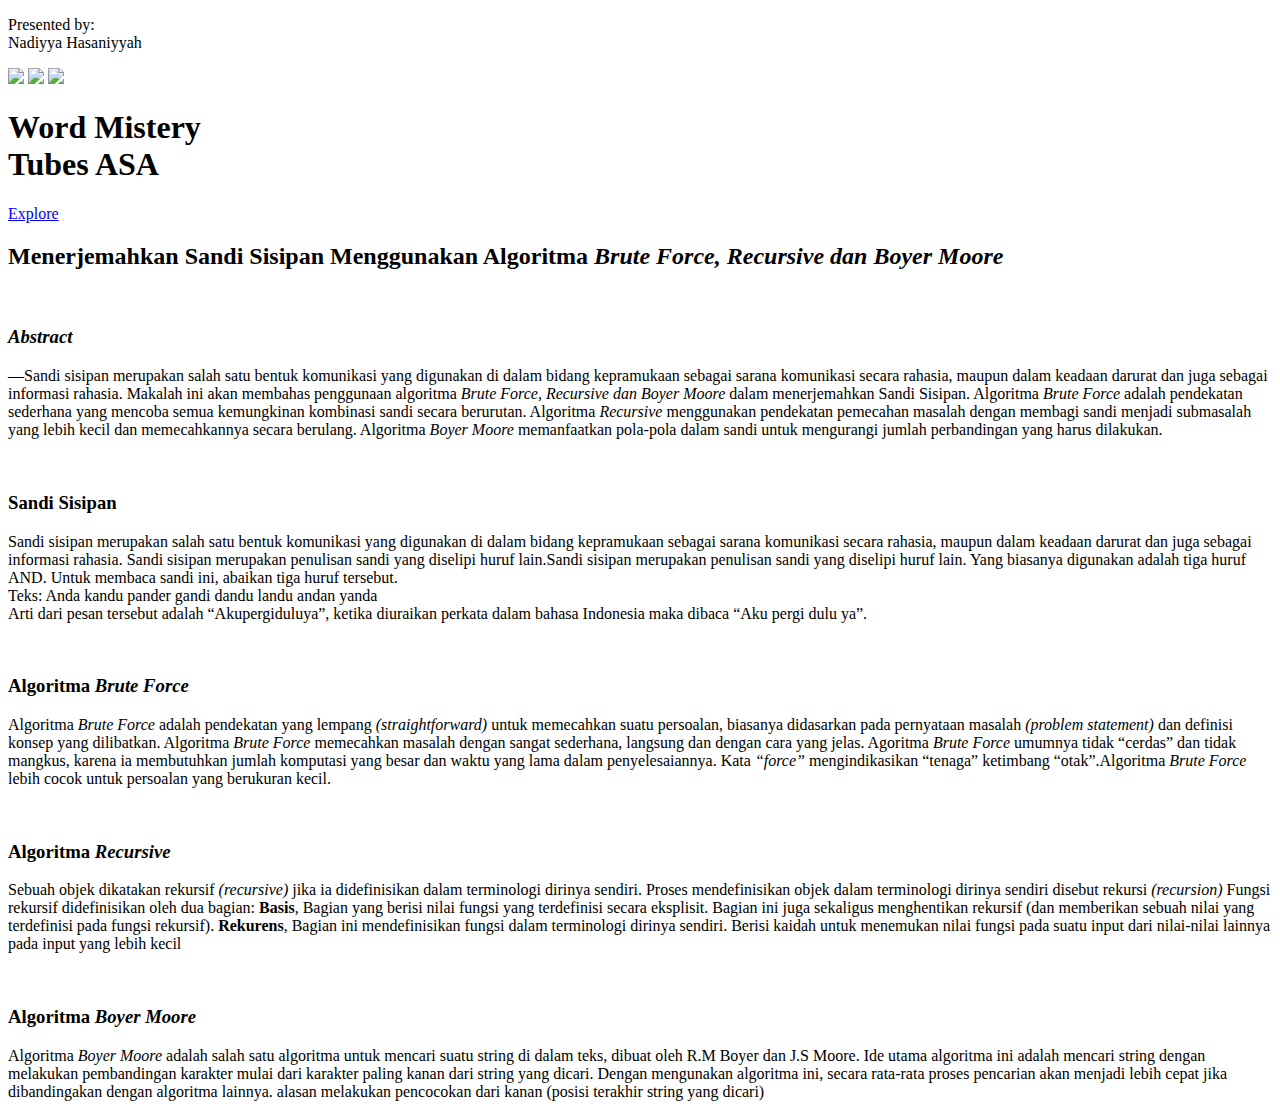
==== index.html @ c5d131c1 "first commit" ====
<!DOCTYPE html>
<html lang="en">
<head>
    <meta charset="UTF-8">
    <meta http-equiv="X-UA-Compatible" content="IE=edge">
    <meta name="viewport" content="width=device-width, initial-scale=1.0">
    <title>Word Mistery</title>
    <link rel="stylesheet" href="style.css">
</head>
<body>
    <div class="paralax">
       <p id=Nadiyya>Presented by: <br>Nadiyya Hasaniyyah</p> 
      <img src="stars-1.png" id="stars">
        <img src="awan.png" id="awan">
        <img src="moon.png" id="moon">
        <h1 id="text">Word Mistery<br>Tubes ASA</h1> 
       <a href="halaman2.html" id="button" >Explore</a>
    </div>
  
  
    <div class="description">
        <h2>Menerjemahkan Sandi Sisipan Menggunakan Algoritma <i>Brute Force, Recursive dan Boyer Moore</i></h2><br>
      
        <h3><i>Abstract</i></h3><p>—Sandi sisipan merupakan salah satu bentuk komunikasi yang digunakan di dalam bidang kepramukaan sebagai sarana komunikasi secara rahasia, maupun dalam keadaan darurat dan juga sebagai informasi rahasia. Makalah ini akan membahas penggunaan algoritma <i>Brute Force, Recursive dan Boyer Moore</i> dalam menerjemahkan Sandi Sisipan. Algoritma <i>Brute Force</i> adalah pendekatan sederhana yang mencoba semua kemungkinan kombinasi sandi secara berurutan. Algoritma <i>Recursive</i> menggunakan pendekatan pemecahan masalah dengan membagi sandi menjadi submasalah yang lebih kecil dan memecahkannya secara berulang. Algoritma <i>Boyer Moore</i> memanfaatkan pola-pola dalam sandi untuk mengurangi jumlah perbandingan yang harus dilakukan.
</p><br>
      <h3>Sandi Sisipan</h3>
      <p>Sandi sisipan merupakan salah satu bentuk komunikasi yang digunakan di dalam bidang kepramukaan sebagai sarana komunikasi secara rahasia, maupun dalam keadaan darurat dan juga sebagai informasi rahasia. Sandi sisipan merupakan penulisan sandi yang diselipi huruf lain.Sandi sisipan merupakan penulisan sandi yang diselipi huruf lain. Yang biasanya digunakan adalah tiga huruf AND. Untuk membaca sandi ini, abaikan tiga huruf tersebut.<br> Teks: Anda kandu pander gandi dandu landu andan yanda<br>
Arti dari pesan tersebut adalah “Akupergiduluya”, ketika diuraikan perkata dalam bahasa Indonesia maka dibaca “Aku pergi dulu ya”. 
</p><br>
      
      <h3>Algoritma <i>Brute Force</i></h3>
      <p> Algoritma <i>Brute Force</i> adalah pendekatan yang lempang <i>(straightforward)</i> untuk memecahkan suatu persoalan, biasanya didasarkan pada pernyataan masalah <i>(problem statement)</i> dan definisi konsep yang dilibatkan. Algoritma <i>Brute Force</i> memecahkan masalah dengan sangat sederhana, langsung dan dengan cara yang jelas. Agoritma <i>Brute Force</i> umumnya tidak “cerdas” dan tidak mangkus, karena ia membutuhkan jumlah komputasi yang besar dan waktu yang lama dalam penyelesaiannya. Kata <i>“force”</i> mengindikasikan “tenaga” ketimbang “otak”.Algoritma <i>Brute Force</i>  lebih cocok untuk persoalan yang berukuran kecil.
</p><br>
      
      <h3>Algoritma <i>Recursive</i></h3>
      <p>Sebuah objek dikatakan rekursif <i>(recursive)</i> jika ia didefinisikan dalam terminologi dirinya sendiri. Proses mendefinisikan objek dalam terminologi dirinya sendiri disebut rekursi <i>(recursion)</i>
        Fungsi rekursif didefinisikan oleh dua bagian:
        <b>Basis</b>,
Bagian yang berisi nilai fungsi yang terdefinisi secara eksplisit. Bagian ini juga sekaligus menghentikan rekursif (dan memberikan sebuah nilai yang terdefinisi pada fungsi rekursif).
<b>Rekurens</b>,
Bagian ini mendefinisikan fungsi dalam terminologi dirinya sendiri. Berisi kaidah untuk menemukan nilai fungsi pada suatu input dari nilai-nilai lainnya pada input yang lebih kecil</p><br>
      
      <h3>Algoritma <i>Boyer Moore</i></h3>
      <p>
        Algoritma <i>Boyer Moore</i> adalah salah satu algoritma untuk mencari suatu string di dalam teks, dibuat oleh R.M Boyer dan J.S Moore. Ide utama algoritma ini adalah mencari string dengan melakukan pembandingan karakter mulai dari karakter paling kanan dari string yang dicari. Dengan mengunakan algoritma ini, secara rata-rata proses pencarian akan menjadi lebih cepat jika dibandingakan dengan algoritma lainnya. alasan melakukan pencocokan dari kanan (posisi terakhir string yang dicari)
      </p>
      
      
        

    </div>
    <script>
let stars = document.getElementById('stars');
let awan = document.getElementById('awan');
let moon = document.getElementById('moon');
let text = document.getElementById('text');
let button = document.getElementById('button');
let description= document.getElementById("description");
      
window.addEventListener('scroll', function(){
    let value = window.scrollY;
    stars.style.left = value * 0.25 + 'px';
    moon.style.top = value * 0.8 + 'px';
    text.style.marginBottom = value * 1 + 'px';
    button.style.marginBottom = value * 1 + 'px';
});


  
  </script>
</body>
</html
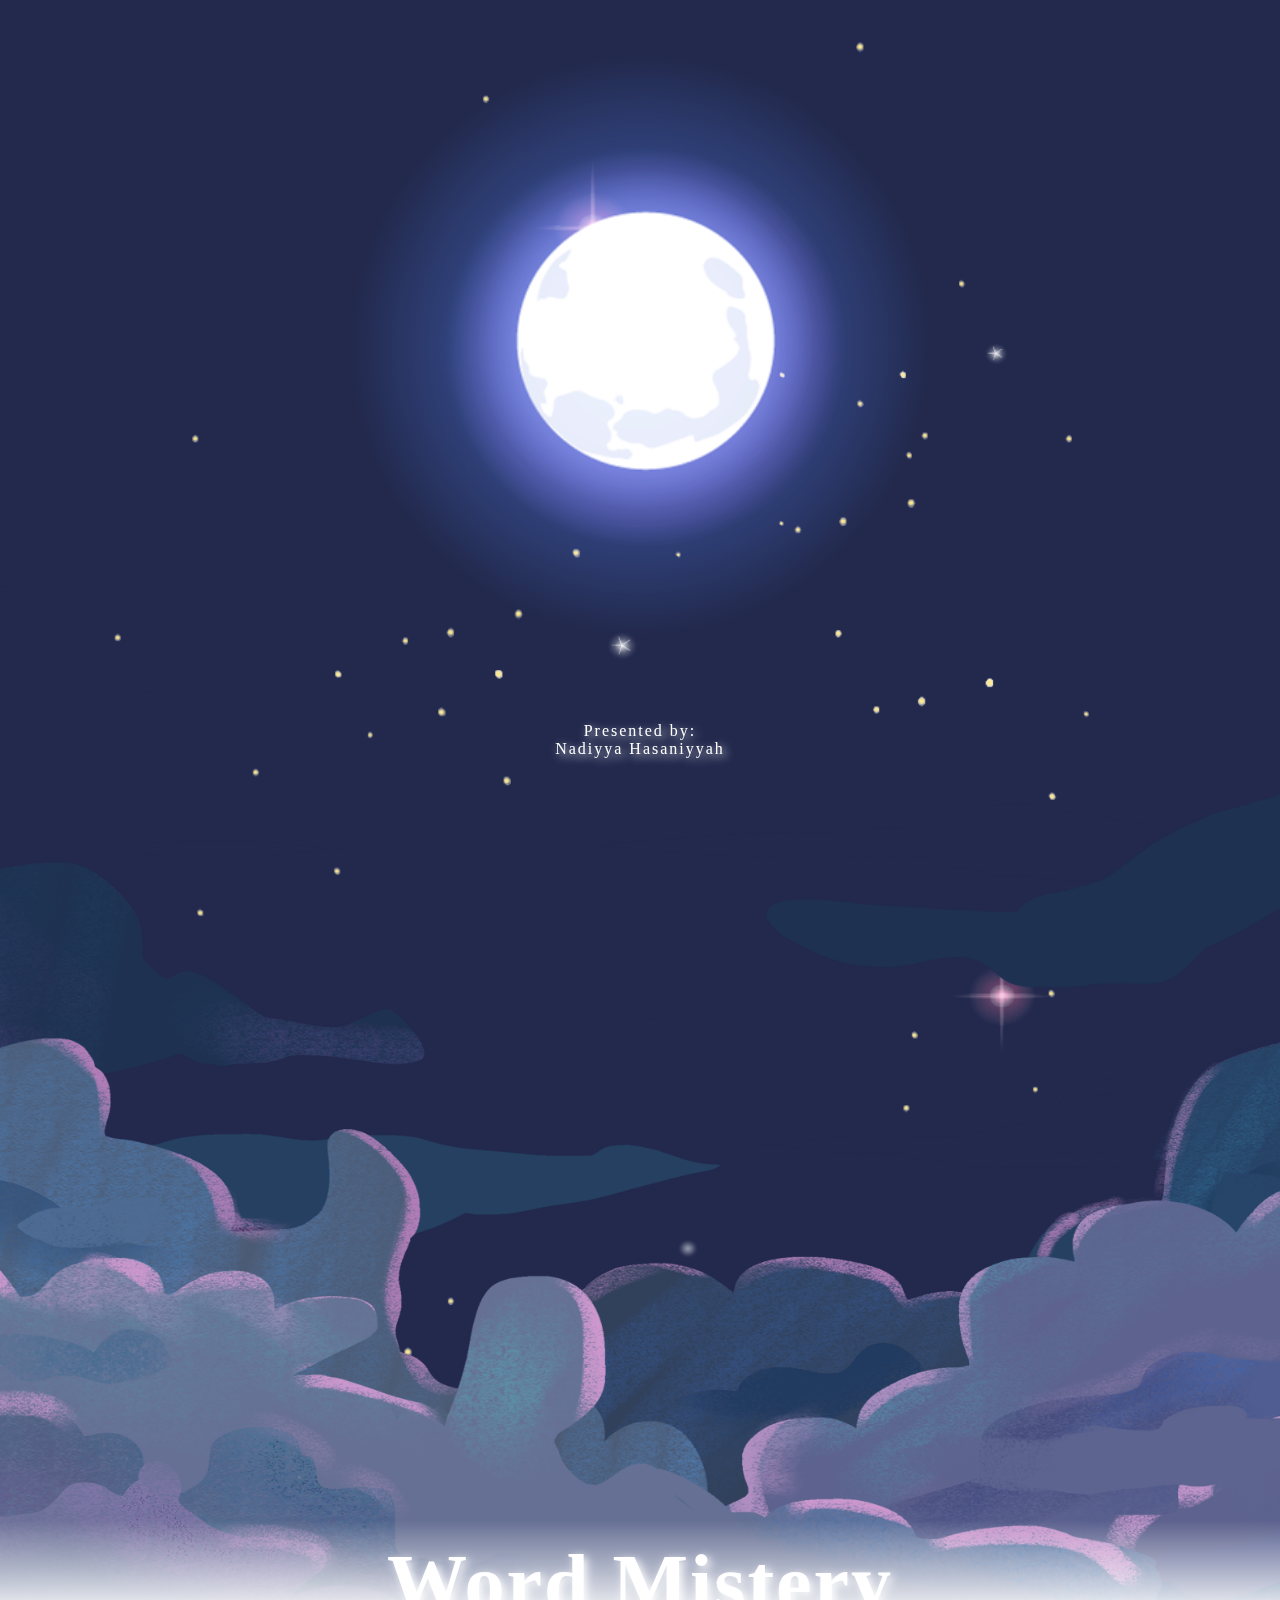
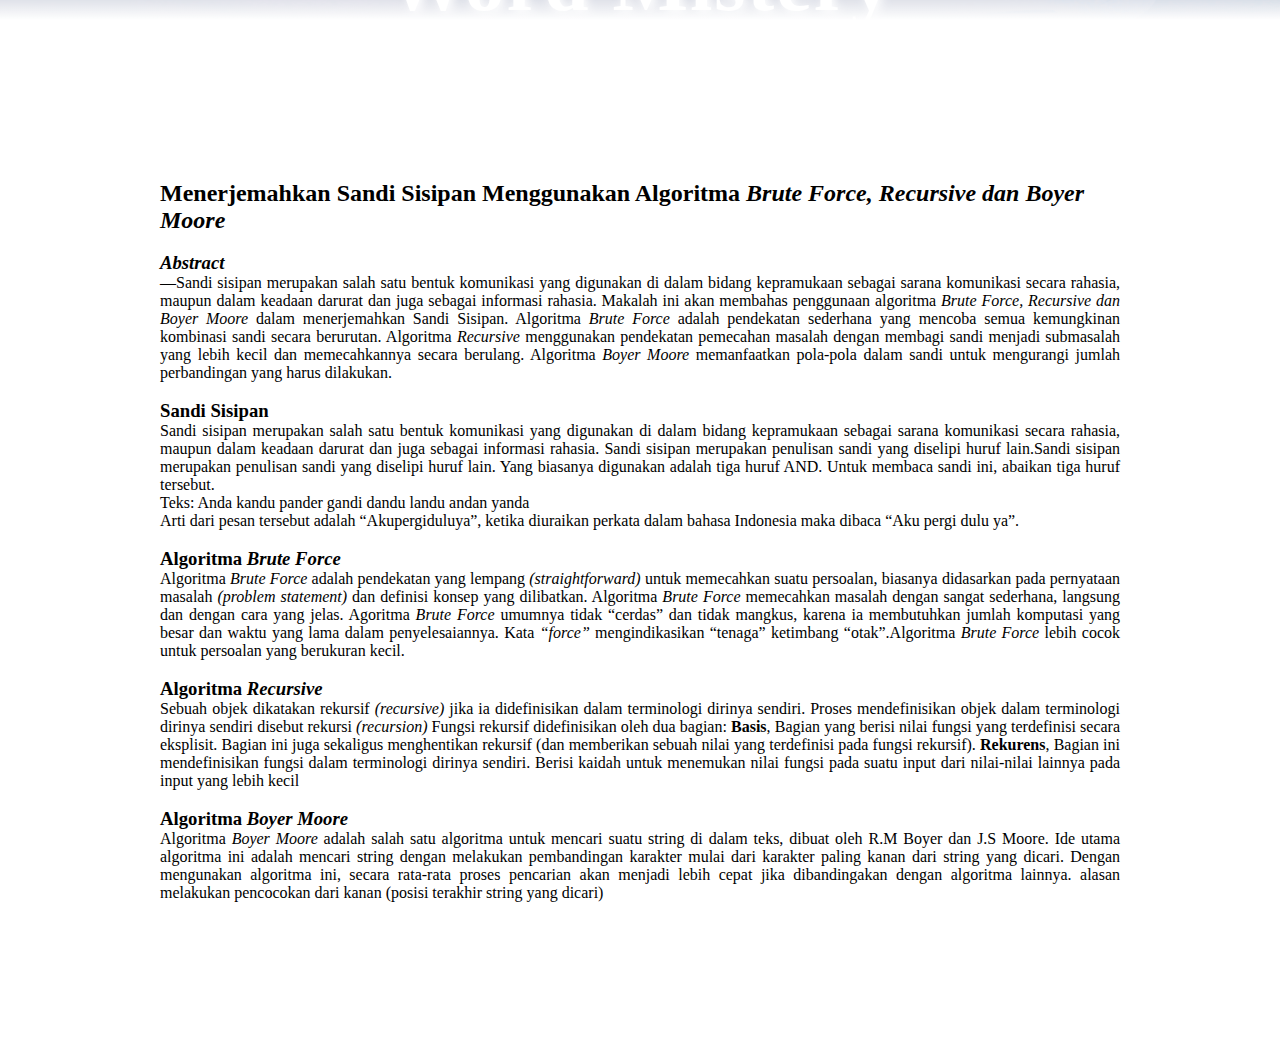
==== commit ccd666ed: "index.html" ====
--- a/index.html
+++ b/index.html
@@ -8,6 +8,117 @@
     <title>Word Mistery</title>
     <link rel="stylesheet" href="style.css">
 </head>
+    <style>
+        @import url('https://fonts.googleapis.com/css2?family=Acme&display=swap');
+*{
+    margin: 0;
+    padding: 0;
+    box-sizing: border-box;
+    scroll-behavior: smooth;
+}
+
+body{
+   /* background: linear-gradient(black, #38073b);*/
+   background:  #22294d;
+    font-family: Montserrat;
+}
+
+.paralax{
+    position: relative;
+    width: 100%;
+    height: 180vh;
+    padding: 100px;
+    display: flex;
+    justify-content: center;
+    align-items: center;
+    overflow: hidden;
+    y-index: -100;
+}
+
+.paralax::before {
+    content: "";
+    position: absolute;
+    bottom: 0;
+    width: 100%;
+    height: 100px;
+    background: linear-gradient(to top,#FFFFFF,transparent );
+    z-index: 1000
+}
+.paralax img{
+    position: absolute;
+    top: 0;
+    left: 0;
+    width: 100%;
+    height: 100%;
+    object-fit: cover;
+}
+
+.paralax img#moon{
+    z-index: -1000;
+    mix-blend-mode: screen; 
+    width: 100%;
+    height: 100%;
+}
+
+.paralax img#stars{
+   transform: translateX(-180px);
+  mix-blend-mode: screen; 
+}
+
+
+#text{
+    position: absolute;
+    font-size: 5em;
+    color: white;
+    letter-spacing: 2px;
+    text-align: center;
+    text-shadow: 3px 3px 10px #FFFFFF;
+    bottom: -100px;
+    z-index: 180;
+}
+
+#Nadiyya{
+    transform: translateY(-70px);
+    position: absolute;
+    font-size: 1em;
+    color: white;
+    letter-spacing: 2px;
+    text-align: center;
+    text-shadow: 3px 3px 10px #FFFFFF;
+}
+.paralax img#awan{
+    z-index: 100;
+}
+
+#button{
+    position: absolute;
+    z-index: 9999;
+    font-size: 1em;
+    color: black;
+    background-color: white;
+    padding: 10px 50px;
+    border-radius: 20px;
+    text-decoration: none;
+    transform: translateY(100px);
+    bottom: -100px;
+
+}
+
+a:hover, button:hover, input[type=submit]:hover, input[type=reset]:hover{
+    opacity:0.9;
+}
+
+
+.description {
+    position: relative;
+    padding:10em;
+    background-color: white;
+}
+.description p {
+    fon-size: 1.1em;
+     text-align: justify;
+}
+    </style>
 <body>
     <div class="paralax">
        <p id=Nadiyya>Presented by: <br>Nadiyya Hasaniyyah</p> 
@@ -70,4 +181,4 @@
   
   </script>
 </body>
-</html+</html
--- a/style.css
+++ b/style.css
@@ -0,0 +1,109 @@
+@import url('https://fonts.googleapis.com/css2?family=Acme&display=swap');
+*{
+    margin: 0;
+    padding: 0;
+    box-sizing: border-box;
+    scroll-behavior: smooth;
+}
+
+body{
+   /* background: linear-gradient(black, #38073b);*/
+   background:  #22294d;
+    font-family: Montserrat;
+}
+
+.paralax{
+    position: relative;
+    width: 100%;
+    height: 180vh;
+    padding: 100px;
+    display: flex;
+    justify-content: center;
+    align-items: center;
+    overflow: hidden;
+    y-index: -100;
+}
+
+.paralax::before {
+    content: "";
+    position: absolute;
+    bottom: 0;
+    width: 100%;
+    height: 100px;
+    background: linear-gradient(to top,#FFFFFF,transparent );
+    z-index: 1000
+}
+.paralax img{
+    position: absolute;
+    top: 0;
+    left: 0;
+    width: 100%;
+    height: 100%;
+    object-fit: cover;
+}
+
+.paralax img#moon{
+    z-index: -1000;
+    mix-blend-mode: screen; 
+    width: 100%;
+    height: 100%;
+}
+
+.paralax img#stars{
+   transform: translateX(-180px);
+  mix-blend-mode: screen; 
+}
+
+
+#text{
+    position: absolute;
+    font-size: 5em;
+    color: white;
+    letter-spacing: 2px;
+    text-align: center;
+    text-shadow: 3px 3px 10px #FFFFFF;
+    bottom: -100px;
+    z-index: 180;
+}
+
+#Nadiyya{
+    transform: translateY(-70px);
+    position: absolute;
+    font-size: 1em;
+    color: white;
+    letter-spacing: 2px;
+    text-align: center;
+    text-shadow: 3px 3px 10px #FFFFFF;
+}
+.paralax img#awan{
+    z-index: 100;
+}
+
+#button{
+    position: absolute;
+    z-index: 9999;
+    font-size: 1em;
+    color: black;
+    background-color: white;
+    padding: 10px 50px;
+    border-radius: 20px;
+    text-decoration: none;
+    transform: translateY(100px);
+    bottom: -100px;
+
+}
+
+a:hover, button:hover, input[type=submit]:hover, input[type=reset]:hover{
+    opacity:0.9;
+}
+
+
+.description {
+    position: relative;
+    padding:10em;
+    background-color: white;
+}
+.description p {
+    fon-size: 1.1em;
+     text-align: justify;
+}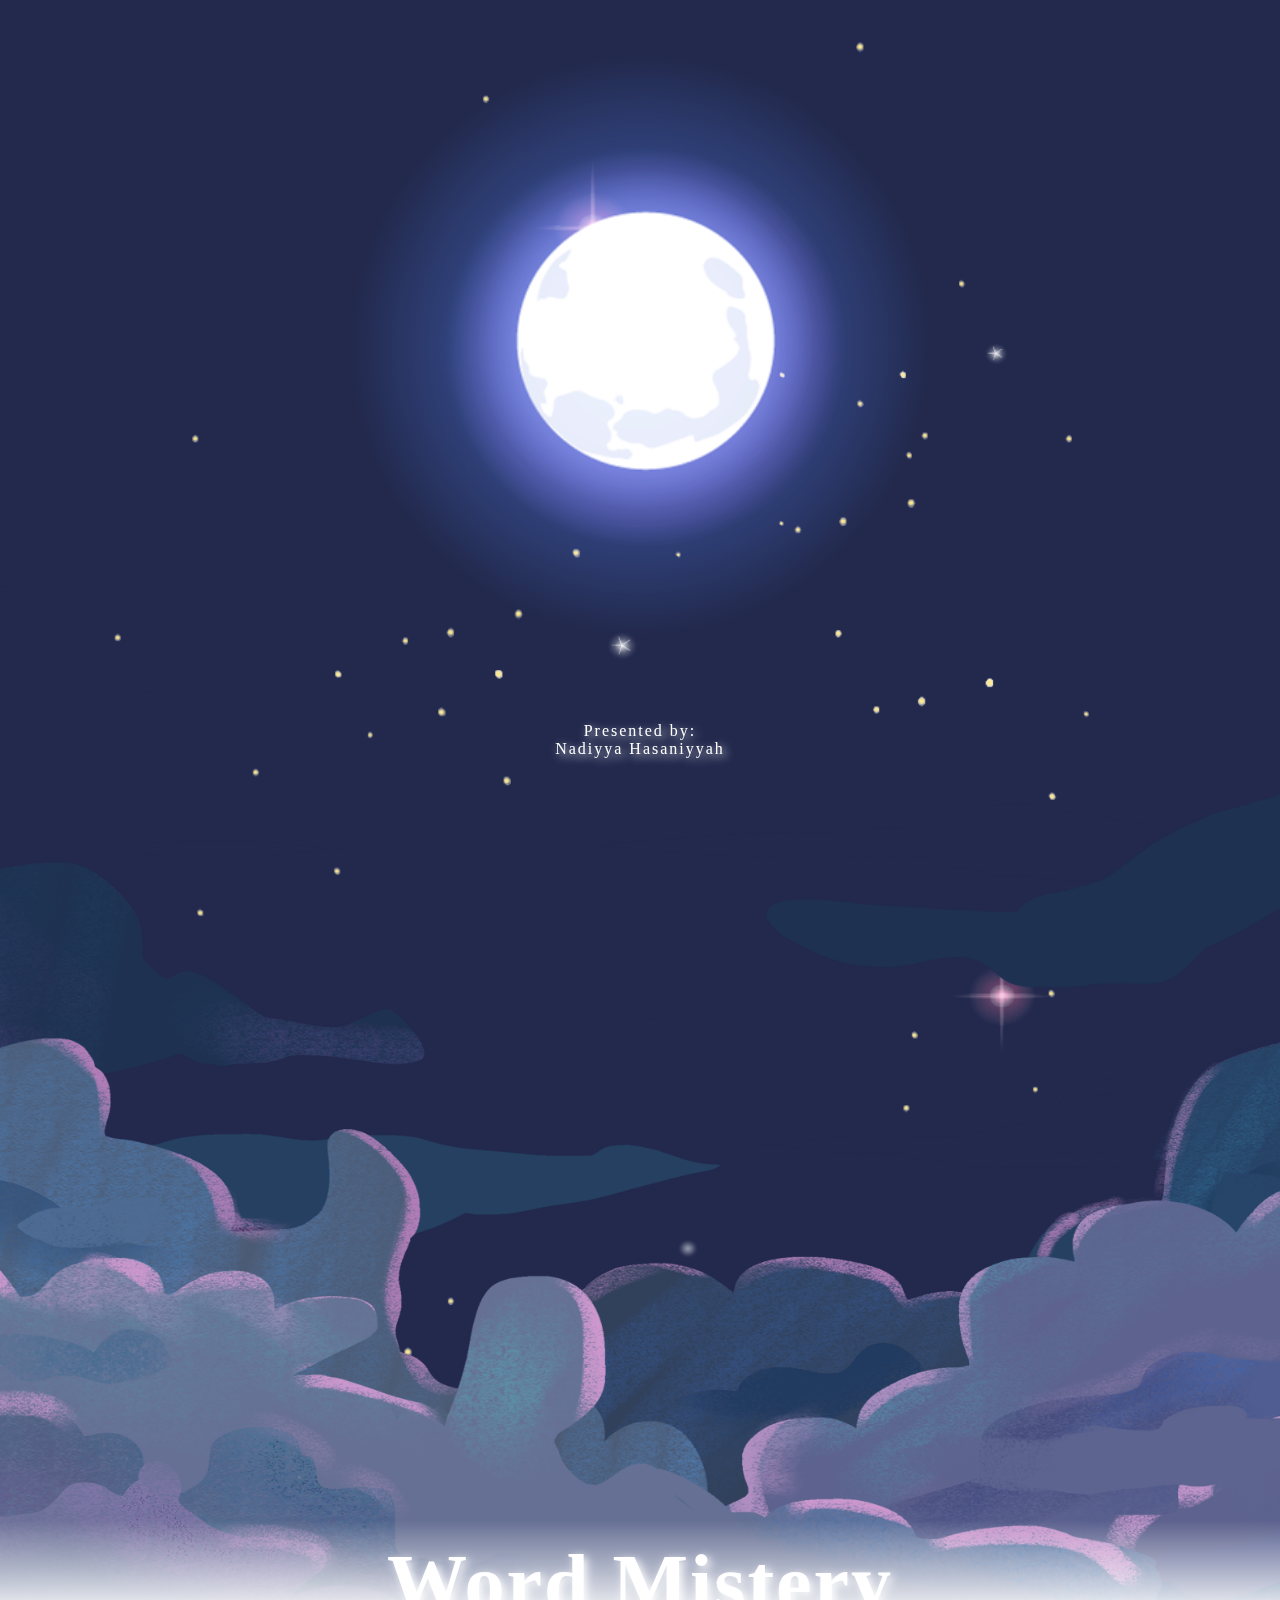
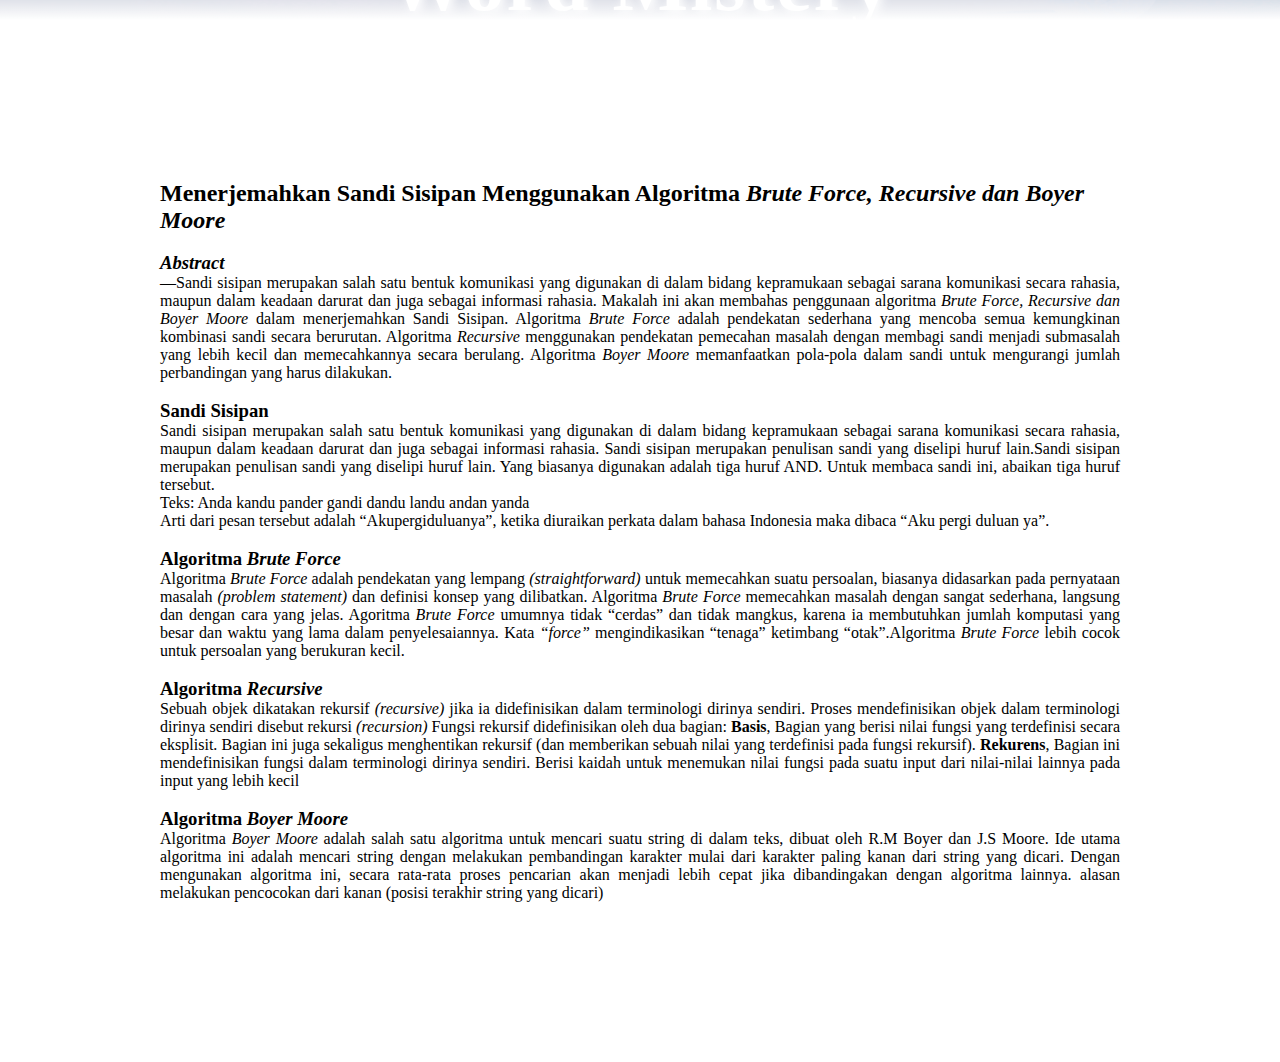
==== commit 9f7846ff: "index.html" ====
--- a/index.html
+++ b/index.html
@@ -137,7 +137,7 @@
 </p><br>
       <h3>Sandi Sisipan</h3>
       <p>Sandi sisipan merupakan salah satu bentuk komunikasi yang digunakan di dalam bidang kepramukaan sebagai sarana komunikasi secara rahasia, maupun dalam keadaan darurat dan juga sebagai informasi rahasia. Sandi sisipan merupakan penulisan sandi yang diselipi huruf lain.Sandi sisipan merupakan penulisan sandi yang diselipi huruf lain. Yang biasanya digunakan adalah tiga huruf AND. Untuk membaca sandi ini, abaikan tiga huruf tersebut.<br> Teks: Anda kandu pander gandi dandu landu andan yanda<br>
-Arti dari pesan tersebut adalah “Akupergiduluya”, ketika diuraikan perkata dalam bahasa Indonesia maka dibaca “Aku pergi dulu ya”. 
+Arti dari pesan tersebut adalah “Akupergiduluanya”, ketika diuraikan perkata dalam bahasa Indonesia maka dibaca “Aku pergi duluan ya”. 
 </p><br>
       
       <h3>Algoritma <i>Brute Force</i></h3>
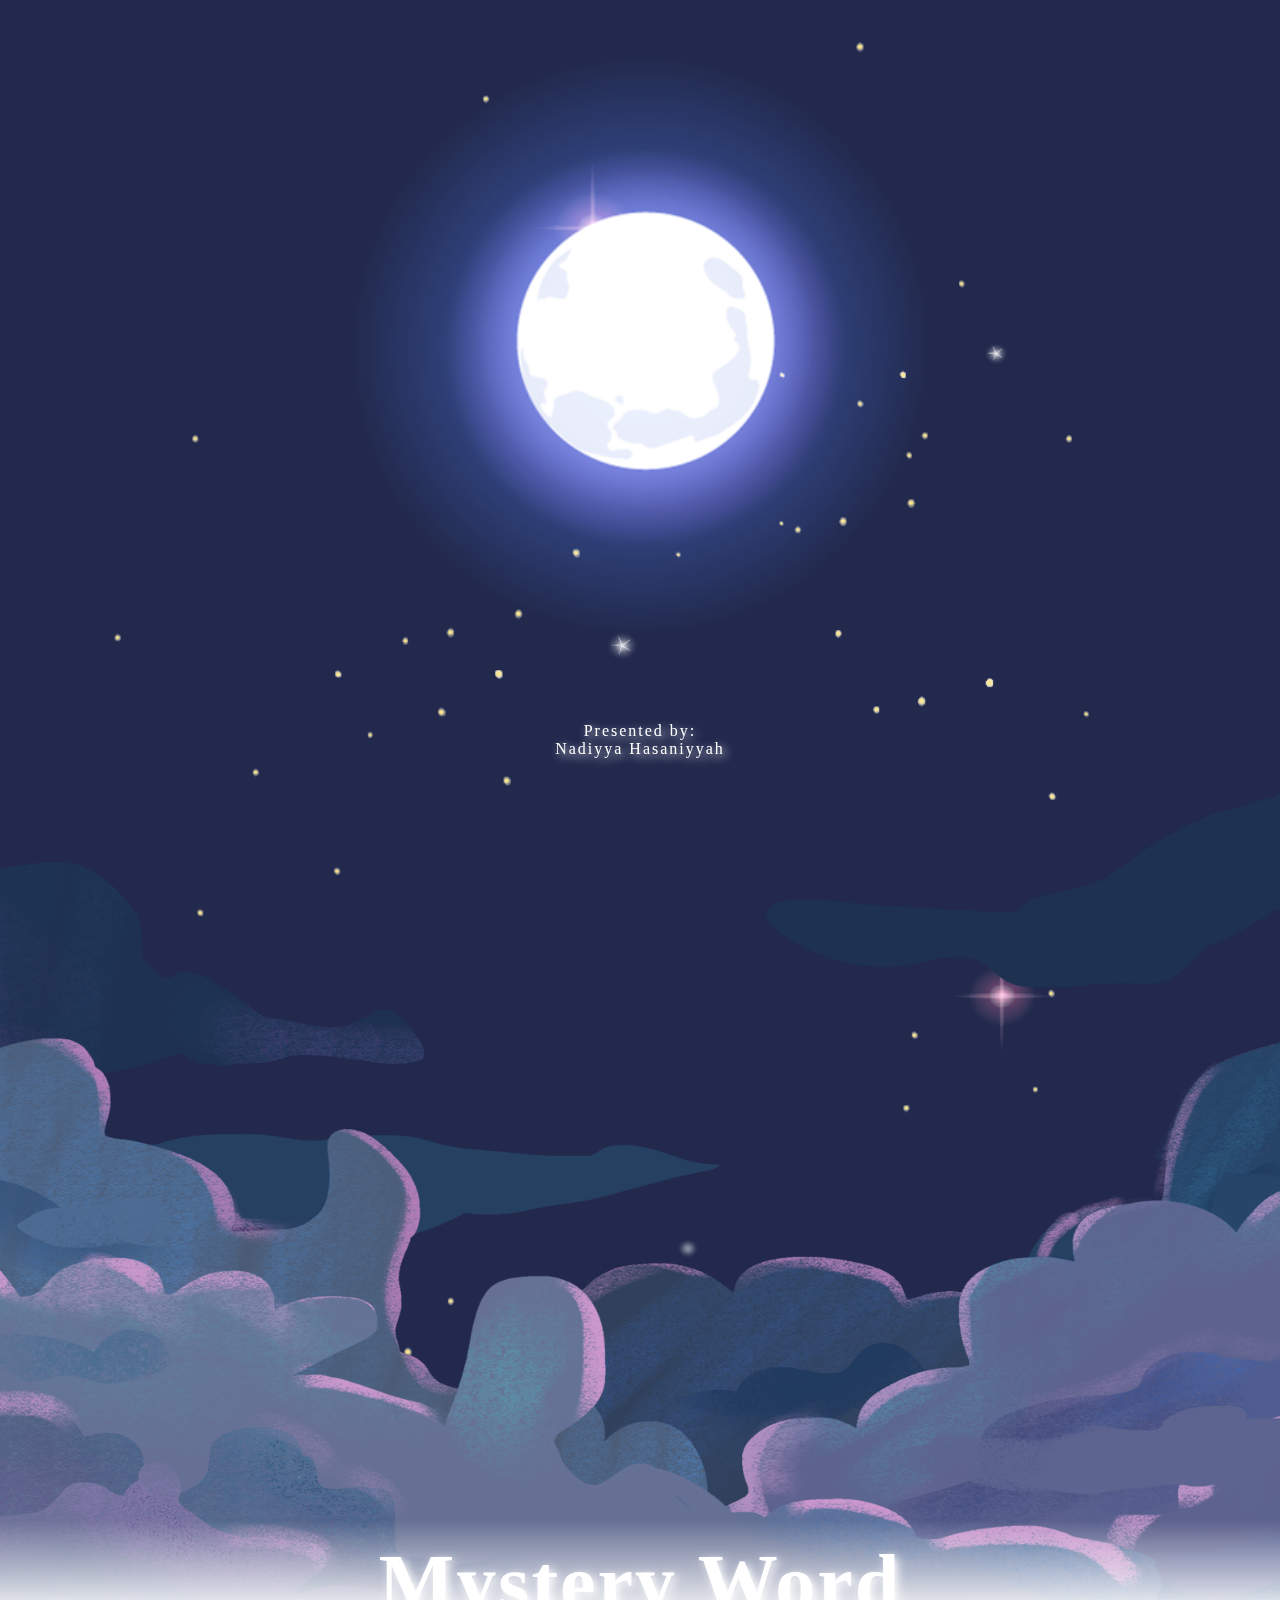
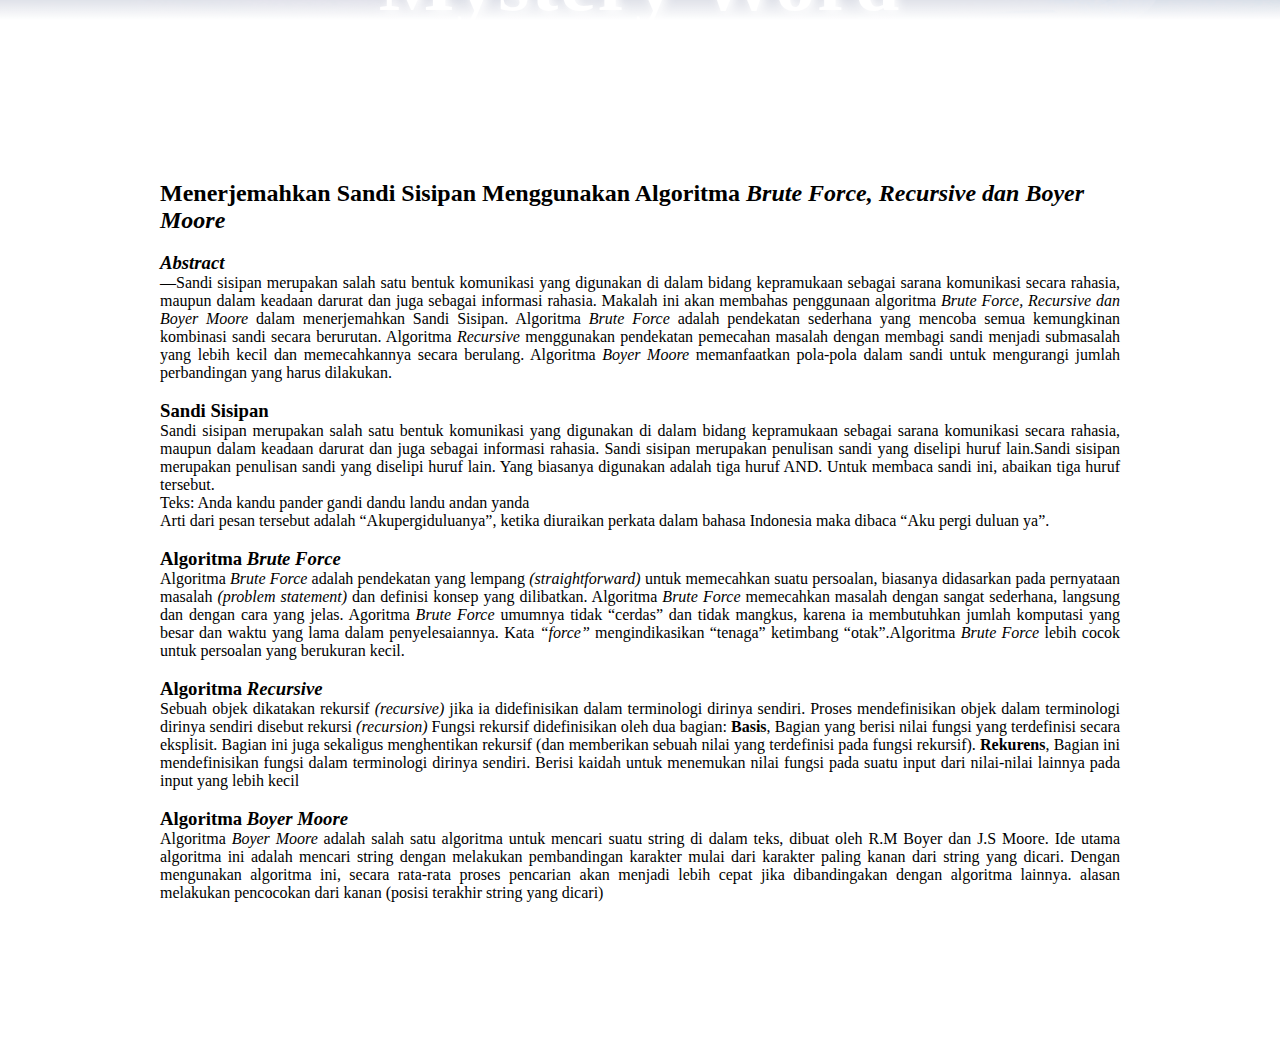
==== commit b0fa6952: "index.html" ====
--- a/index.html
+++ b/index.html
@@ -5,7 +5,7 @@
     <meta charset="UTF-8">
     <meta http-equiv="X-UA-Compatible" content="IE=edge">
     <meta name="viewport" content="width=device-width, initial-scale=1.0">
-    <title>Word Mistery</title>
+    <title>Mystery Word</title>
     <link rel="stylesheet" href="style.css">
 </head>
     <style>
@@ -125,7 +125,7 @@
       <img src="stars-1.png" id="stars">
         <img src="awan.png" id="awan">
         <img src="moon.png" id="moon">
-        <h1 id="text">Word Mistery<br>Tubes ASA</h1> 
+        <h1 id="text">Mystery Word<br>Tubes ASA</h1> 
        <a href="halaman2.html" id="button" >Explore</a>
     </div>
   
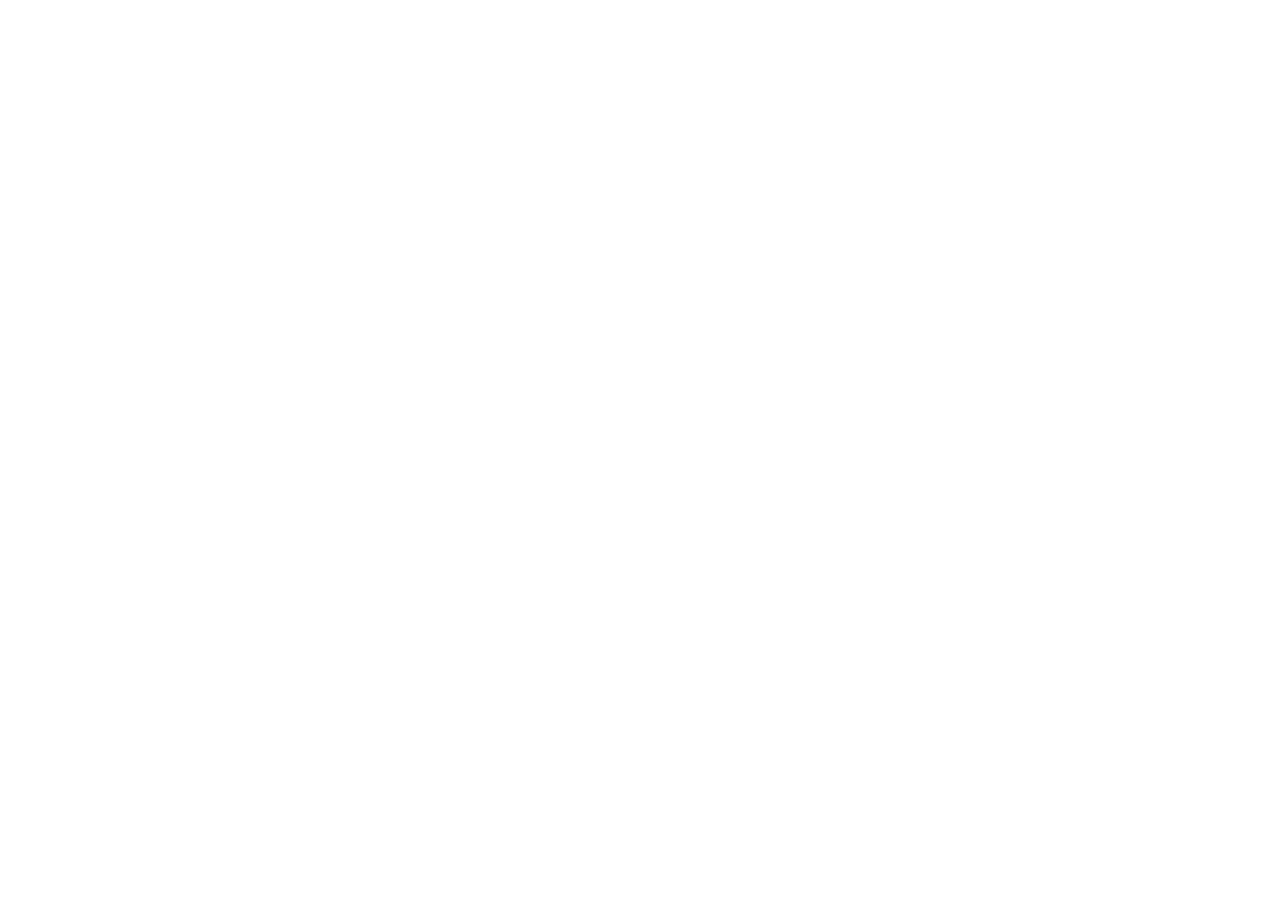
==== commit 7d40d558: "index.html" ====
--- a/index.html
+++ b/index.html
@@ -5,7 +5,7 @@
     <meta charset="UTF-8">
     <meta http-equiv="X-UA-Compatible" content="IE=edge">
     <meta name="viewport" content="width=device-width, initial-scale=1.0">
-    <title>Mystery Word</title>
+    <title>The Hidden Words/title>
     <link rel="stylesheet" href="style.css">
 </head>
     <style>
@@ -125,7 +125,7 @@
       <img src="stars-1.png" id="stars">
         <img src="awan.png" id="awan">
         <img src="moon.png" id="moon">
-        <h1 id="text">Mystery Word<br>Tubes ASA</h1> 
+        <h1 id="text">The Hidden Words<br>Tubes ASA</h1> 
        <a href="halaman2.html" id="button" >Explore</a>
     </div>
   
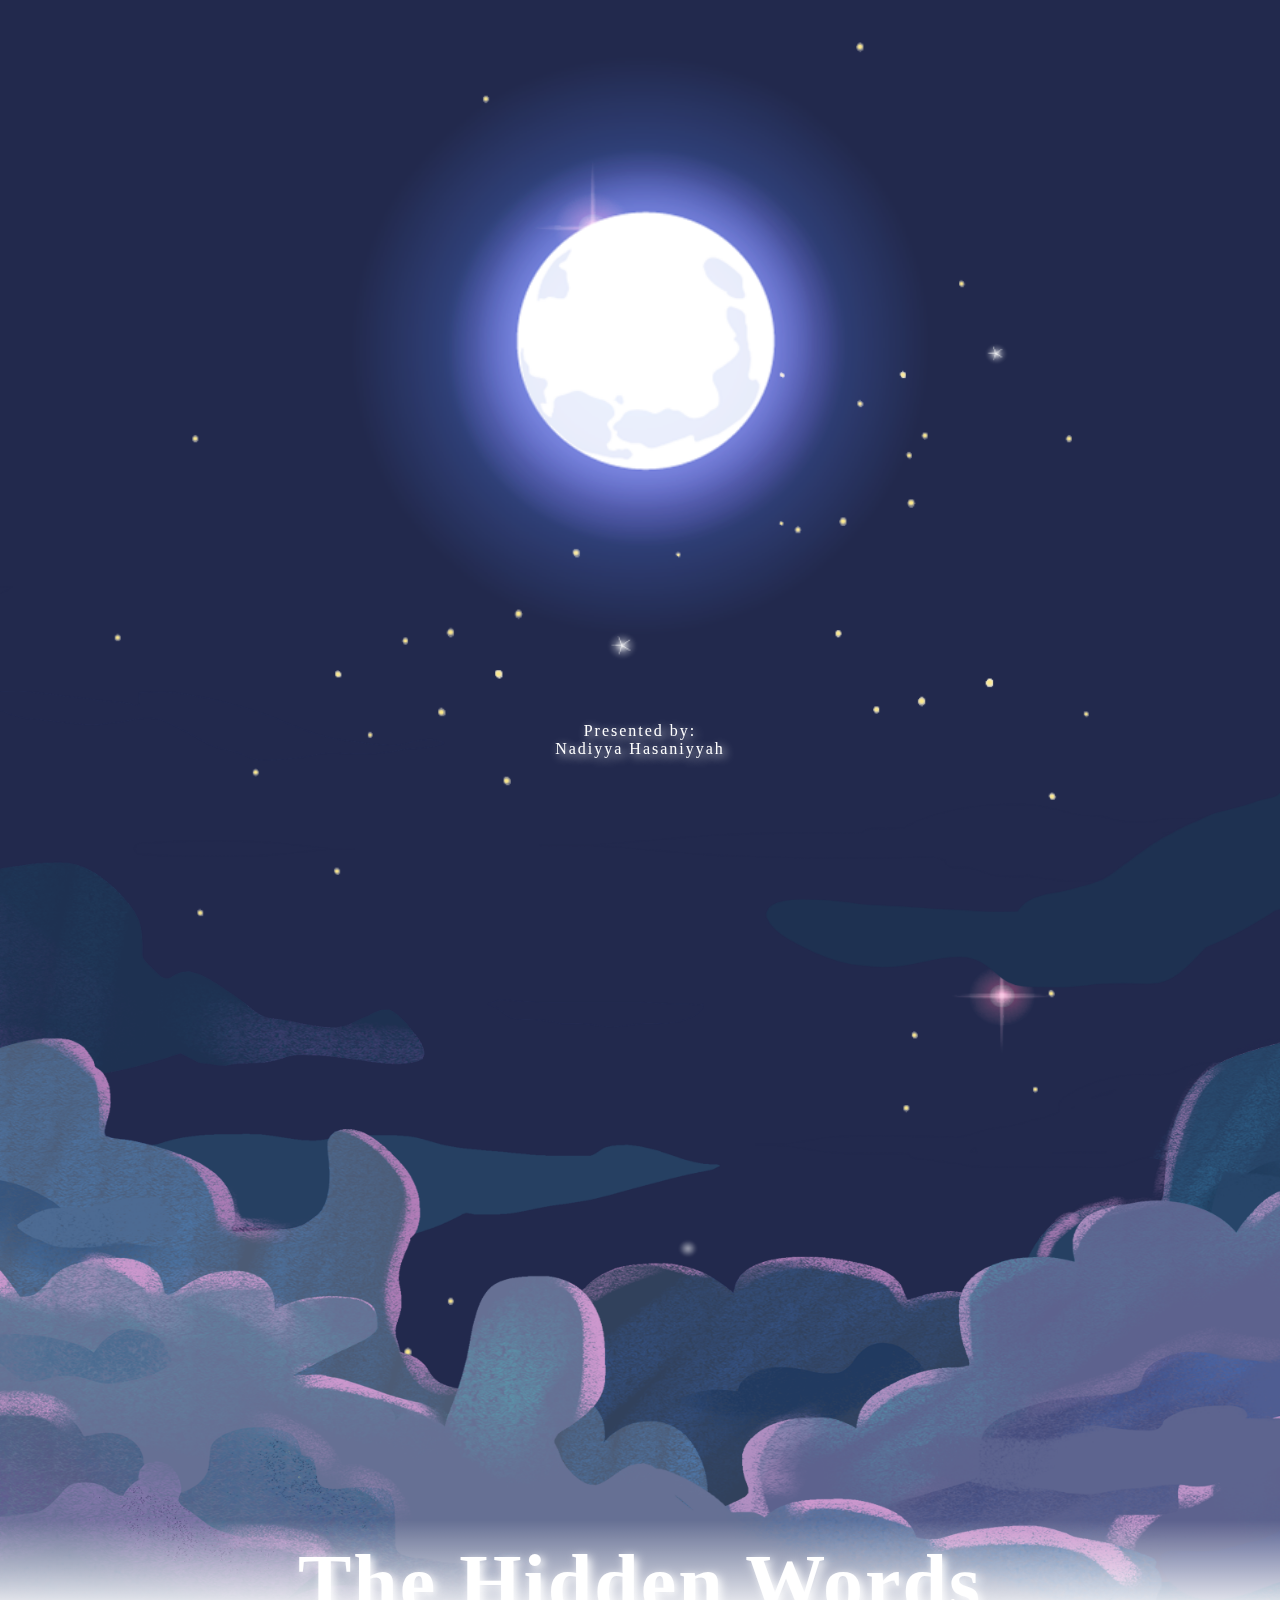
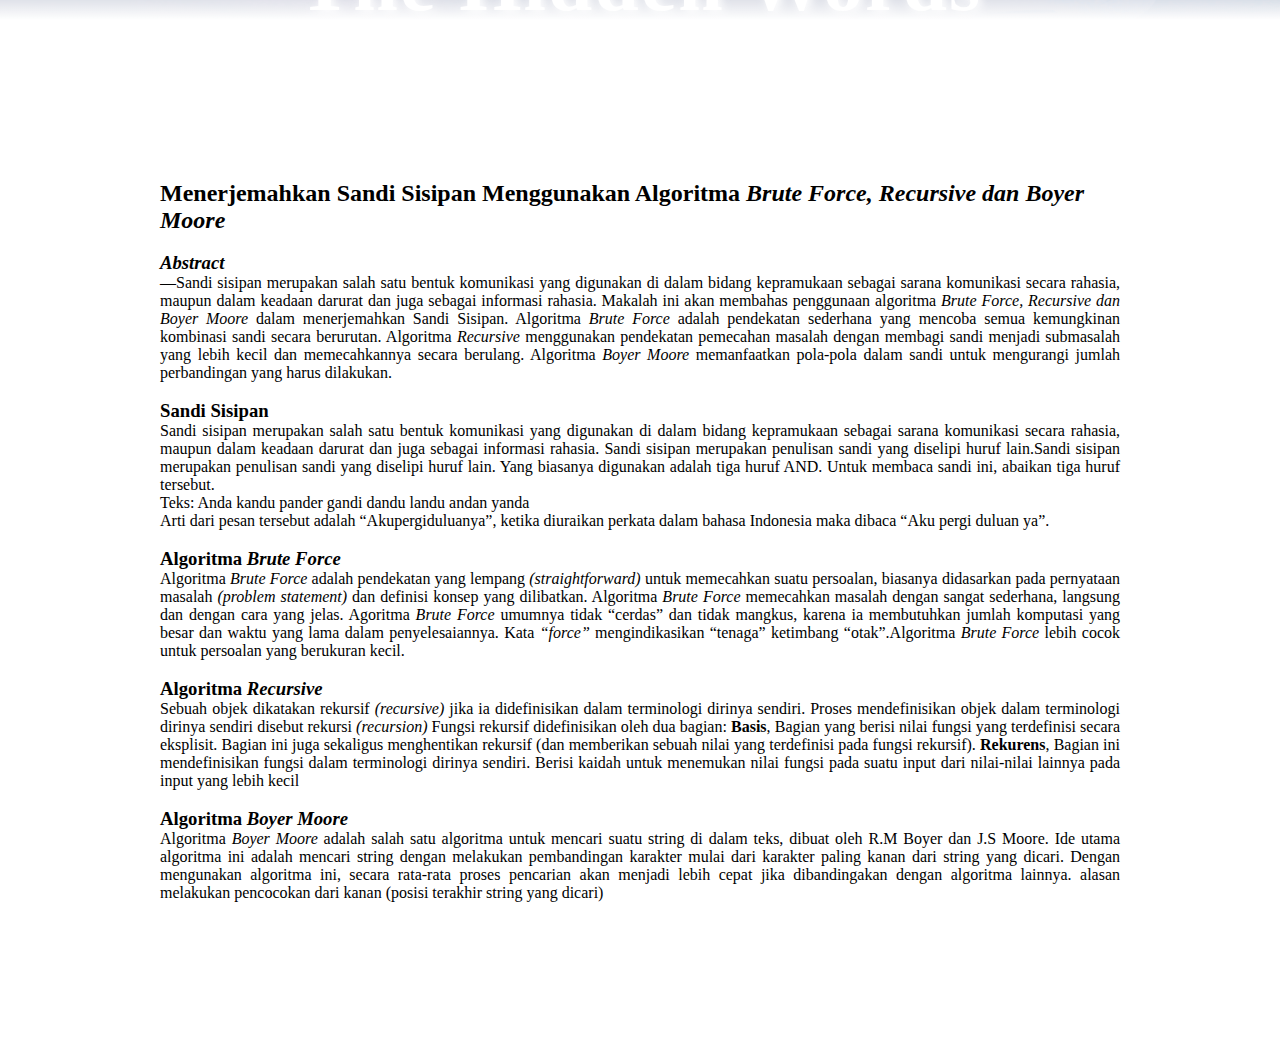
==== commit ddb56a09: "index.html" ====
--- a/index.html
+++ b/index.html
@@ -5,7 +5,7 @@
     <meta charset="UTF-8">
     <meta http-equiv="X-UA-Compatible" content="IE=edge">
     <meta name="viewport" content="width=device-width, initial-scale=1.0">
-    <title>The Hidden Words/title>
+    <title>The Hidden Words</title>
     <link rel="stylesheet" href="style.css">
 </head>
     <style>
